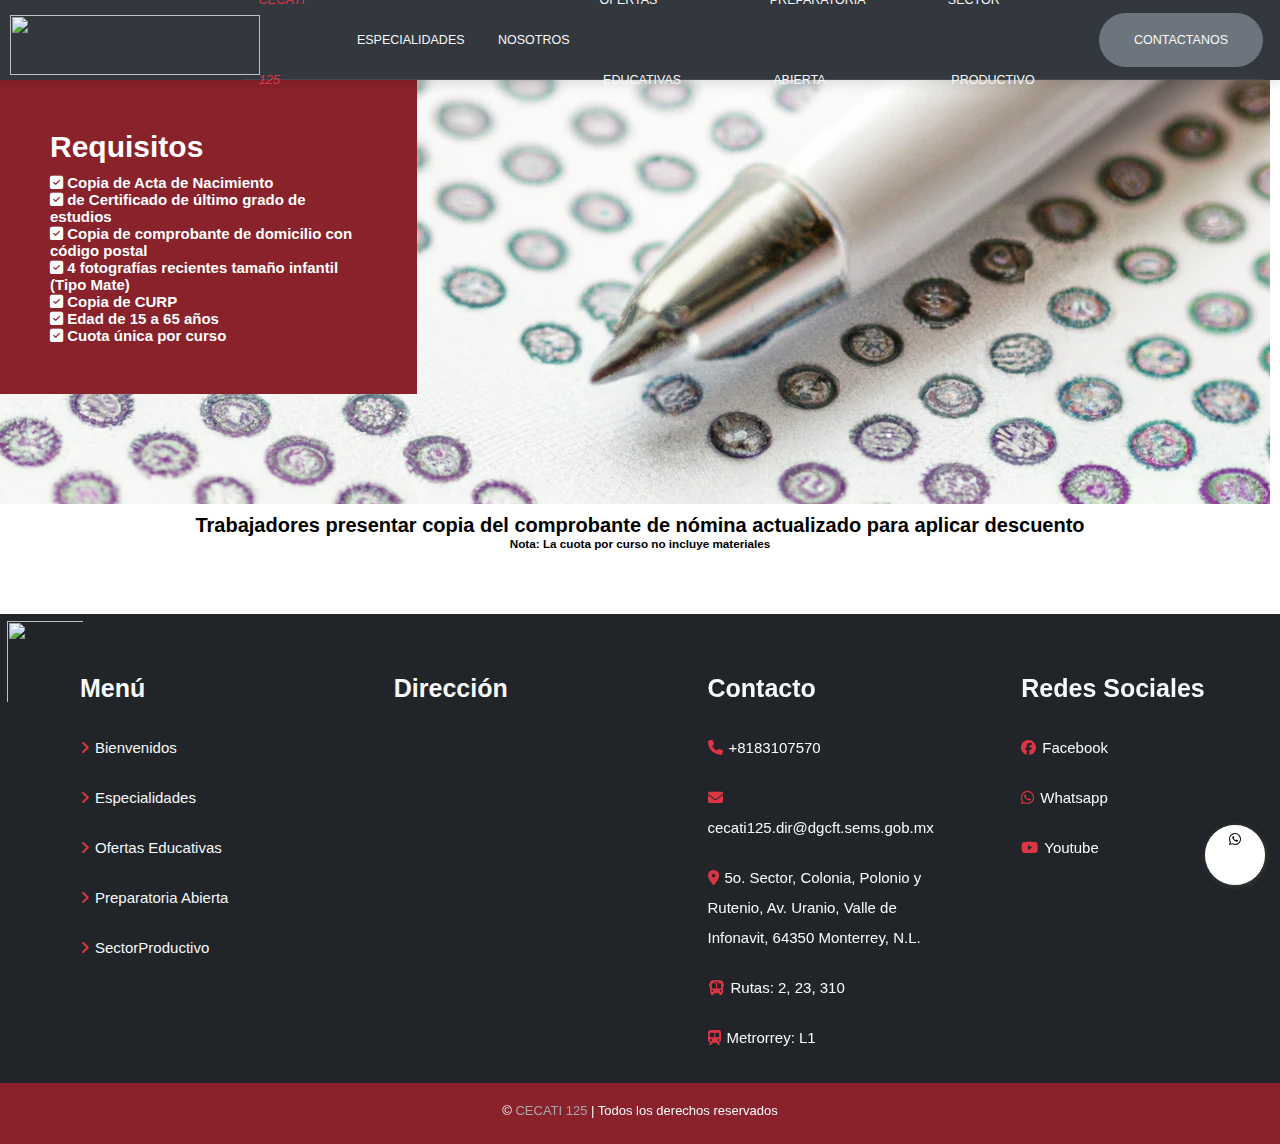
==== Archivos/Componentes/requisitos.html @ 7342c49c "Merge branch 'master' of https://github.com/GaelAlguiar/Cecati125" ====
<!DOCTYPE html>
<html lang="en">
<head>
    <meta charset="UTF-8">
    <meta http-equiv="X-UA-Compatible" content="IE=edge">
    <meta name="viewport" content="width=device-width, initial-scale=1.0">
    <title>Cecati no.125</title>
    <link href="https://maxcdn.bootstrapcdn.com/font-awesome/4.5.0/css/font-awesome.min.css" rel="stylesheet">
    <link href="https://unpkg.com/ionicons@4.5.10-0/dist/css/ionicons.min.css" rel="stylesheet">
    <!-- boostrap -->
    <!-- <link href="https://cdn.jsdelivr.net/npm/bootstrap@5.3.0-alpha3/dist/css/bootstrap.min.css" rel="stylesheet" integrity="sha384-KK94CHFLLe+nY2dmCWGMq91rCGa5gtU4mk92HdvYe+M/SXH301p5ILy+dN9+nJOZ" crossorigin="anonymous"> -->
    <!--  -->
    <link rel="stylesheet" href="https://cdnjs.cloudflare.com/ajax/libs/font-awesome/6.1.1/css/all.min.css">
    <link href="Css/whats.css" rel="stylesheet">
    <link href="https://maxcdn.bootstrapcdn.com/font-awesome/4.5.0/css/font-awesome.min.css" rel="stylesheet">
    <link href="Css/whats2.css" rel="stylesheet">
    <link href="./Css/requisitos.css" rel="stylesheet">
    <link rel="stylesheet" href="Css/styles-sector-productivo.css">
    <script src="https://kit.fontawesome.com/41cd0ceacd.js" crossorigin="anonymous"></script>
</head>
<body>
    <!-- HEADER -->

    <div class="nav-bottom">
        <link href="https://fonts.googleapis.com/icon?family=Material+Icons" rel="stylesheet">
        <div class="popup-whatsapp fadeIn">
            <div class="content-whatsapp -top"><button type="button" class="closePopup">
                    <i class="material-icons icon-font-color">close</i>
                </button>
                <p> <img src="../Componentes/imagenes/cecati-logo.png" width="45"> Hola, ¿en que podemos ayudarte? </p>

            </div>
            <div class="content-whatsapp -bottom">
                <input class="whats-input" id="whats-in" type="text" Placeholder="Enviar mensaje..." />

                <button class="send-msPopup" id="send-btn" type="button">
                    <i class="material-icons icon-font-color--black">send</i>
                </button>

            </div>
        </div>
        <button type="button" id="whats-openPopup" class="whatsapp-button">
            <div class="float">
                <i class="fa fa-whatsapp my-float"></i>
            </div>
        </button>
        <div class="circle-anime"></div>
    </div>
    
    <header>

        <div class="logo">
            <img src="../Componentes/imagenes/sep-logo.png" alt="">
        </div>

        <div class="container">

            <nav>

                <div class="icons">
                    <i class="icon ion-md-menu"></i>
                    <i class="icon ion-md-close"></i>
                </div>

                <ul class="nav-list">
                    <li>
                        <i><a href="index.html">CECATI 125</a></i>
                    </li>
                    <li>
                        <a href="#">ESPECIALIDADES&nbsp
                            <i class="icon ion-md-arrow-dropdown"></i>
                        </a>
                        <ul class="sub-menu">
                            <li>
                                <a href="#">Mantenimiento Industrial</a>
                            </li>
                            <li>
                                <a href="#">Mecánico Automotriz</a>
                            </li>
                            <li>
                                <a href="#">Mecátronica</a>
                            </li>
                            <li>
                                <a href="#">Atención Integral de&nbsp
                                    <i class="icon ion-md-arrow-dropdown"></i>
                                </a>
                                <ul class="sub-menu">
                                    <li>
                                        <a href="#">Personas Adultas Mayores</a>
                                    </li>
                                    <li>
                                        <a href="#">Personas con Discapacidad</a>
                                    </li>
                                    <li>
                                        <a href="#">Más...&nbsp
                                            <i class="icon ion-md-arrow-dropdown"></i>
                                        </a>
                                        <ul class="sub-menu">
                                            <li>
                                                <a href="#">Rehabilitación Física</a>
                                            </li>
                                            <li>
                                                <a href="#">Vendaje Funcional</a>
                                            </li>
                                        </ul>
                                    </li>
                                </ul>
                            </li>
                            <li>
                                <a href="#">Electrónica</a>
                            </li>
                            <li>
                                <a href="#">Informática</a>
                            </li>
                            <li>
                                <a href="#">Mantenimiento a Equipos y Sistemas de Computo</a>
                            </li>
                            <li>
                                <a href="#">Asistente Ejecutiva</a>
                            </li>
                            <li>
                                <a href="#">Estilismo y Diseño de Imagen</a>
                            </li>
                            <li>
                                <a href="#">Confección Industrial de Ropa</a>
                            </li>
                        </ul>
                    </li>
                    <li>
                        <a href="#">NOSOTROS</a>
                    </li>
                    <li>
                        <a href="#">OFERTAS &nbspEDUCATIVAS&nbsp
                            <i class="icon ion-md-arrow-dropdown"></i>
                        </a>
                        <ul class="sub-menu">
                            <li>
                                <a href="#">1</a>
                            </li>
                            <li>
                                <a href="#">2</a>
                            </li>
                            <li>
                                <a href="#">3</a>
                            </li>
                            <li>
                                <a href="#">4</a>
                            </li>
                            <li>
                                <a href="#">5</a>
                            </li>
                            <li>
                                <a href="#">6</a>
                            </li>
                            <li>
                                <a href="#">7</a>
                            </li>
                        </ul>
                    </li>
                    <li>
                        <a href="#">PREPARATORIA &nbspABIERTA</a>
                    </li>
                    <li>
                        <a href="#">SECTOR &nbspPRODUCTIVO</a>
                    </li>
                    <li class="move-right btn">
                        <a href="#">CONTACTANOS</a>
                    </li>
                </ul>
            </nav>
        </div>
    </header>
    <!-- FIN DEL HEADER -->

    <!-- SECTION REQUISITOS -->

    <div class="wrapper">
        <div class="fondo">Two</div>
        <div class="one">
            <h1 style="margin-bottom: 10px;">Requisitos</h1>
            <ul>
                <li><i class="fa-solid fa-square-check" style="color: #ffffff;">
                </i><b>
                    Copia de Acta de Nacimiento
                </b></li>
                <li><i class="fa-solid fa-square-check" style="color: #ffffff;">
                </i><b>
                    de Certificado de último grado de estudios
                </b> </li>
                <li><i class="fa-solid fa-square-check" style="color: #ffffff;">
                </i><b>
                    Copia de comprobante de domicilio con código postal
                </b></li>
                <li><i class="fa-solid fa-square-check" style="color: #ffffff;">
                </i><b>
                    4 fotografías recientes tamaño infantil (Tipo Mate)
                </b></li>
                <li><i class="fa-solid fa-square-check" style="color: #ffffff;">
                </i><b>
                    Copia de CURP</b></li>
                <li><i class="fa-solid fa-square-check" style="color: #ffffff;">
                </i><b>
                    Edad de 15 a 65 años
                </b></li>
                <li><i class="fa-solid fa-square-check" style="color: #ffffff;">
                </i><b>
                    Cuota única por curso</b></li>
                
            </ul>


        </div>
        
        <div class="five">
            <h1>Trabajadores presentar copia del comprobante de nómina actualizado para aplicar descuento</h1>

            <h3>Nota: La cuota por curso no incluye materiales</h3>
        </div>
        
      </div>






    <!-- FOOTER -->
    <footer>

        <div class="logo-cecati">
            <img src="../Componentes/imagenes/cecati-logo.png" alt="">
        </div>

        <section class="box-container">

            <div class="box">

                <h3>Menú</h3>
                <a href="#"><i class="fas fa-angle-right"></i>Bienvenidos</a>
                <div class="dropdown">
                    <a href="#"><i class="fas fa-angle-right"></i>Especialidades&nbsp&nbsp<i
                            class="icon ion-md-arrow-dropdown"></i></a>
                    <div class="menu">
                        <ul>
                            <li><a href="#">Mantenimiento Industrial</a></li>
                            <li><a href="#">Mecánico Automotriz</a></li>
                            <li><a href="#">Mecátronica</a></li>
                            <li><a href="#">Atención Integral a Personas Adultas Mayores</a></li>
                            <li><a href="#">Atención Integral a Personas con Discapacidad</a></li>
                            <li><a href="#">Rehabilitación Física</a></li>
                            <li><a href="#">Vendaje Funcional</a></li>
                            <li><a href="#">Electrónica</a></li>
                            <li><a href="#">Informática</a></li>
                            <li><a href="#">Mantenimiento a Equipos y Sistemas de Computo</a></li>
                            <li><a href="#">Asistente Ejecutiva</a></li>
                            <li><a href="#">Estilismo y Diseño de Imagen</a></li>
                            <li><a href="#">Confección Industrial de Ropa</a></li>
                        </ul>
                    </div>
                </div>
                <div class="dropdown">
                    <a href="#"><i class="fas fa-angle-right"></i>Ofertas Educativas&nbsp&nbsp<i
                            class="icon ion-md-arrow-dropdown"></i></a>
                    <div class="menu">
                        <ul>
                            <li><a href="#">1</a></li>
                            <li><a href="#">2</a></li>
                            <li><a href="#">3</a></li>
                            <li><a href="#">4</a></li>
                            <li><a href="#">5</a></li>
                            <li><a href="#">6</a></li>
                            <li><a href="#">7</a></li>
                        </ul>
                    </div>
                </div>
                <a href="#"><i class="fas fa-angle-right"></i>Preparatoria Abierta</a>
                <a href="#"><i class="fas fa-angle-right"></i>SectorProductivo</a>
            </div>

            <div class="box">
                <h3>Dirección</h3>
                <iframe
                    src="https://www.google.com/maps/embed?pb=!1m18!1m12!1m3!1d3594.2385517071616!2d-100.38973808550467!3d25.729623616208254!2m3!1f0!2f0!3f0!3m2!1i1024!2i768!4f13.1!3m3!1m2!1s0x866296e5264ab517%3A0xab75a0b1ca2ce949!2sCECATI%20125%20DGCFT!5e0!3m2!1ses!2smx!4v1680810727505!5m2!1ses!2smx"
                    width="300" height="200" style="border:0;" allowfullscreen="" loading="lazy"
                    referrerpolicy="no-referrer-when-downgrade"></iframe>
            </div>

            <div class="box">
                <h3>Contacto</h3>
                <a href="#"><i class="fas fa-phone"></i>+8183107570</i></a>
                <a href="#"><i class="fas fa-envelope"></i>cecati125.dir@dgcft.sems.gob.mx</a>
                <a
                    href="https://www.google.com.mx/maps/place/CECATI+125+DGCFT/@25.7296236,-100.3897381,17z/data=!3m1!4b1!4m6!3m5!1s0x866296e5264ab517:0xab75a0b1ca2ce949!8m2!3d25.7296188!4d-100.3875494!16s%2Fg%2F1ts1n1j3"><i
                        class="fas fa-map-marker-alt"></i>5o. Sector, Colonia, Polonio y Rutenio, Av. Uranio, Valle de
                    Infonavit, 64350 Monterrey, N.L.</a>
                <a href="#"><i class="fas fa-bus"></i>Rutas: 2, 23, 310</a>
                <a href="#"><i class="fas fa-train-subway"></i>Metrorrey: L1</a>
            </div>

            <div class="box">
                <h3>Redes Sociales</h3>

                <a href="https://www.facebook.com/cecati125mty/" target="_blank"><i class="fab fa-facebook"></i>Facebook</a>
                <a href="https://api.whatsapp.com/send?phone=8116867912&text=Hola, Nececito mas informacion!"><i class="fab fa-whatsapp" target="_blank"></i>Whatsapp</a>
                <a href="https://www.youtube.com/@caedcecati1256/videos" target="_blank"><i class="fab fa-youtube"></i>Youtube</a>
            </div>

        </section>

        <div class="credit"> &copy; <span>CECATI 125</span> | Todos los derechos reservados</div>

    </footer>
    <!-- FIN DEL FOOTER -->
    
    <script src="https://cdn.jsdelivr.net/npm/bootstrap@5.3.0-alpha3/dist/js/bootstrap.bundle.min.js" integrity="sha384-ENjdO4Dr2bkBIFxQpeoTz1HIcje39Wm4jDKdf19U8gI4ddQ3GYNS7NTKfAdVQSZe" crossorigin="anonymous"></script>
    <script src="Js/scripts.js"></script>
    <script src="Js/whats.js"></script>
</body>
</html>
---- Archivos/Componentes/Css/whats2.css ----
@import url('https://fonts.googleapis.com/css2?family=Roboto:wght@700&display=swap');
@import url('https://fonts.googleapis.com/css2?family=DM+Sans:ital,wght@1,700&family=Roboto+Condensed:wght@700&display=swap');

@keyframes pulse {
  0% {
    transform: scale(1.2, 1.2);
  }

  50% {
    opacity: 0.3;
  }

  100% {
    transform: scale(1.45);
    opacity: 0;
  }
}

.nav-bottom img{
  display: inline-block;
  align-items: flex-start;
}

.pulse {
  -webkit-animation-name: pulse;
  animation-name: pulse;
}

.nav-bottom {
  display: flex;
  flex-direction: row;
  justify-content: flex-end;
  align-content: flex-end;
  width: auto;
  height: auto;
  position: fixed;
  z-index: 8;
  bottom: 0px;
  right: 0px;
  padding: 5px;
  margin: 0px;
}

@media (max-width: 360px) {
  .nav-bottom {
    width: 320px;
  }
}

.whatsapp-button {
  display: flex;
  justify-content: center;
  align-content: center;
  width: 60px;
  height: 60px;
  z-index: 8;
  transition: .3s;
  margin: 10px;
  padding: 7px;
  border: none;
  outline: none;
  cursor: pointer;
  border-radius: 50%;
  background-color: white;
  -webkit-box-shadow: 1px 1px 6px 0px rgba(68, 68, 68, 0.705);
  -moz-box-shadow: 1px 1px 6px 0px rgba(68, 68, 68, 0.705);
  box-shadow: 1px 1px 6px 0px rgba(68, 68, 68, 0.705);
}

.circle-anime {
  display: flex;
  position: absolute;
  justify-content: center;
  align-content: center;
  width: 60px;
  height: 60px;
  top: 15px;
  right: 15px;
  border-radius: 50%;
  transition: .3s;
  background-color: #77bb4a;
  animation: pulse 1.2s 3s ease 7;
}

.popup-whatsapp {
  display: none;
  position: absolute;
  flex-direction: column;
  justify-content: flex-start;
  align-items: flex-start;
  width: auto;
  height: auto;
  padding: 8px;
  bottom: 85px;
  right: 6px;
  transition: .5s;
  border-radius: 10px;
  background-color: white;
  -webkit-box-shadow: 2px 1px 6px 0px rgba(68, 68, 68, 0.705);
  -moz-box-shadow: 2px 1px 6px 0px rgba(68, 68, 68, 0.705);
  box-shadow: 2px 1px 6px 0px rgba(68, 68, 68, 0.705);
  animation: slideInRight .6s 0.0s both;
}

.popup-whatsapp>div {
  margin: 5px;
}

@media (max-width: 680px) {
  .popup-whatsapp p {
    font-size: 0.9em;
  }
}

.popup-whatsapp>.content-whatsapp.-top {
  display: flex;
  flex-direction: column;
}

.popup-whatsapp>.content-whatsapp.-top p {
  color: #5d5d5d;
  font-weight: 500;
  font-family: 'DM Sans', sans-serif;
  font-size: 1.5rem;
  padding-bottom: .5rem;
}

.popup-whatsapp>.content-whatsapp.-bottom {
  display: flex;
  flex-direction: row;
}

.closePopup {
  display: flex;
  justify-content: center;
  align-items: center;
  width: 28px;
  height: 28px;
  margin: 0px 0px 15px 0px;
  border-radius: 50%;
  border: none;
  outline: none;
  cursor: pointer;
  background-color: #4cc370;
  -webkit-box-shadow: 1px 1px 2px 0px rgba(68, 68, 68, 0.705);
  -moz-box-shadow: 1px 1px 2px 0px rgba(68, 68, 68, 0.705);
  box-shadow: 1px 1px 2px 0px rgba(68, 68, 68, 0.705);
}

.closePopup:hover {
  background-color: #32824a;
  transition: .3s;
}

.send-msPopup {
  display: flex;
  justify-content: center;
  align-items: center;
  width: 40px;
  height: 40px;
  border-radius: 50%;
  background-color: #f2f2f2;
  margin: 0px 0px 0px 5px;
  border: none;
  outline: none;
  cursor: pointer;
  -webkit-box-shadow: 1px 1px 2px 0px rgba(68, 68, 68, 0.705);
  -moz-box-shadow: 1px 1px 2px 0px rgba(68, 68, 68, 0.705);
  box-shadow: 1px 1px 2px 0px rgba(68, 68, 68, 0.705);
  margin-bottom: 1rem;
}

.send-msPopup:hover {
  background-color: #e3e3e3;
  transition: .3s;
}

.is-active-whatsapp-popup {
  display: flex;
  animation: slideInRight .6s 0.0s both;
  background-color: #fafafa;
}

input.whats-input[type=text] {
  width: 250px;
  height: 40px;
  box-sizing: border-box;
  border: 0px solid #ffffff;
  border-radius: 20px;
  font-size: 1.5rem;
  background-color: #ffffff;
  padding: 0px 0px 0px 10px;
  -webkit-transition: width 0.3s ease-in-out;
  transition: width 0.3s ease-in-out;
  outline: none;
  transition: .3s;
}

@media (max-width: 420px) {
  input.whats-input[type=text] {
    width: 225px;
  }
}

input.whats-input::placeholder {
  color: rgba(116, 116, 116, 0.705);
  opacity: 1;
}

input.whats-input[type=text]:focus {
  background-color: #e2e2e2;
  -webkit-transition: width 0.3s ease-in-out;
  transition: width 0.3s ease-in-out;
  transition: .3s;
}

.icon-whatsapp-small {
  width: 24px;
  height: 24px;
}

.icon-whatsapp {
  width: 45px;
  height: 45px;
}

.icon-font-color {
  color: #ffffff;
}

.icon-font-color--black {
  color: #333333;
}
---- Archivos/Componentes/Css/requisitos.css ----
.wrapper {
    display: grid;
    grid-template-columns: repeat(3, 1fr);
    grid-gap: 10px;
    grid-auto-rows: minmax(100px, auto);
    
  }


  .one {
    grid-column: 1 / 2;
    grid-row: 3 / 1;
    background-color: #8a222c;
    
    color: white;
    font-size: 15px;
    padding: 50px;
  }


  .fondo {
    grid-column: 1 / 4;
    grid-row: 1 / 4;
    background-color: rgb(220, 215, 250);
    background-image: url(../imagenes/requisitos-img.png);
    
    
  }

  
  .five {
    grid-column: 1 / 5;
    grid-row: 4;
    text-align: center;
  }
---- Archivos/Componentes/Css/styles-sector-productivo.css ----
@import url('https://fonts.googleapis.com/css2?family=Roboto:ital,wght@1,900&display=swap');
@import url('https://fonts.googleapis.com/css2?family=Roboto+Condensed:wght@700&display=swap');
@import url('https://fonts.googleapis.com/css2?family=DM+Sans:ital,wght@1,700&family=Roboto+Condensed:wght@700&display=swap');

:root {
    --bs-fred: #8a222c;
    --bs-blue: #0d6efd;
    --bs-indigo: #6610f2;
    --bs-purple: #6f42c1;
    --bs-pink: #d63384;
    --bs-red: #dc3545;
    --bs-orange: #fd7e14;
    --bs-yellow: #ffc107;
    --bs-green: #198754;
    --bs-teal: #20c997;
    --bs-cyan: #0dcaf0;
    --bs-white: #fff;
    --bs-gray: #6c757d;
    --bs-light-gray: #a7a8a9;
    --bs-gray-dark: #32383e;
    --bs-primary: #0d6efd;
    --bs-secondary: #6c757d;
    --bs-success: #198754;
    --bs-info: #0dcaf0;
    --bs-warning: #ffc107;
    --bs-danger: #dc3545;
    --bs-light: #f8f9fa;
    --bs-dark: #212529;
    --box-shadow: 0 .5rem 1rem rgba(0, 0, 0, 0.1);
    --border-header: .3rem solid var(--bs-gray-dark);
}

*,
*::before,
*::after {
    margin: 0;
    padding: 0;
    box-sizing: border-box;
}

html {
    font-family: 'Helvetica Neue', sans-serif;
    font-size: 10px;
    scroll-behavior: smooth;
}

body {
    overflow-x: hidden;
}

a {
    text-decoration: none;
}

ul {
    list-style: none;
}

header {
    display: flex;
    width: 100%;
    position: relative;
    top: 0;
    left: 0;
    background-color: var(--bs-gray-dark);
    box-shadow: var(--box-shadow);
    justify-content: space-between;
}


.logo img {
    height: 60px;
    width: 250px;
    margin-top: 1.5rem;
    margin-left: 1rem;
    margin-right: 1rem;
    margin-bottom: 1.5rem;
}

.icons {
    color: var(--bs-light);
    font-size: 4rem;
    position: absolute;
    top: 50%;
    right: 2rem;
    transform: translateY(-50%);
    cursor: pointer;
    z-index: 1500;
    display: none;
}

nav {
    display: flex;
    align-items: center;
    width: 100%;
    height: 8rem;
    border-bottom: 1px solid rgba(225, 225, 225, .1);
}


header img {
    height: 45px;
    width: 230px;
    margin-right: 100rem;
}

.logo {
    width: 5rem;
    height: 5rem;
    display: flex;
    border-radius: 100%;
    margin-right: 5rem;
}

.nav-list {
    display: flex;
    width: 100%;
    align-items: center;
}

.nav-list li {
    line-height: 8rem;
    position: relative;
}

.sub-menu li {
    line-height: 4rem;
}

.nav-list a {
    display: block;
    color: var(--bs-light);
    padding: 0 1.5rem;
    font-size: 1.25rem;
    transition: color 650ms;
}

.nav-list li i a {
    display: block;
    color: var(--bs-red);
    padding: 0 1.5rem;
    font-size: 1.3rem;
    text-transform: uppercase;
    transition: color 650ms;
    text-decoration: none;
}

.nav-list a:hover {
    color: var(--bs-red);
}

.btn {
    padding: 2rem;
    display: inline-block;
    background-color: var(--bs-gray);
    border: 2px solid var(bs-gray);
    border-radius: 5rem;
    transition: background-color 650ms;
}

.btn:hover {
    color: var(--bs-light);
    background-color: rgba(0, 0, 0, 0.60);
}

.sub-menu {
    width: 31rem;
    display: block;
    position: absolute;
    border-top: 3px solid var(--bs-fred);
    box-shadow: var(--box-shadow);
    background-color: var(--bs-dark);
    z-index: 100;
    top: 10rem;
    opacity: 0;
    visibility: hidden;
    transition: all 650ms ease;
}

.sub-menu::before {
    content: "";
    position: absolute;
    top: -2.5rem;
    left: 3rem;
    border: 1.2rem solid transparent;
    border-bottom-color: var(--bs-fred);
}

.sub-menu .sub-menu::before {
    top: .9rem;
    left: -2.5rem;
    border: 1.2rem solid transparent;
    border-right-color: var(--bs-fred);
}

.sub-menu .sub-menu {
    margin-left: .1rem;
    border-top: none;
    border-left: 3px solid var(--bs-fred);
    top: 0;
    left: 100%;
}

.nav-list li:hover>.sub-menu {
    top: 8rem;
    opacity: 1;
    visibility: visible;
}

.sub-menu li:hover>.sub-menu {
    left: 100%;
    top: 0;
}

li.move-right {
    margin: auto 0 auto auto;
    line-height: initial;
}






.titulo-contenedor {
    position: absolute;
    top: 0;
    left: 0;
    width: 40%;
    height: 90%;
    display: flex;
    flex-direction: column;
    align-items: flex-start;
    justify-content: flex-start;
    padding: 80px;
    box-sizing: border-box;
}

.titulo {
    margin: 60px 0 0;
    color: var(--bs-light);
    font-size: 2.9rem;
    text-align: left;
    text-transform: uppercase;
}

.boton {
    padding: 7px 20px;
    background-color: var(--bs-red);
    color: var(--bs-light);
    border: none;
    border-radius: .2rem;
    box-shadow: var(--box-shadow);
    border: 1.5px solid var(--bs-fred);
    font-size: 1.3rem;
    cursor: pointer;
    margin-top: 30px;
    align-self: flex-start;
    text-transform: uppercase;
    font-family: 'Roboto';
}

.boton:hover {
    background-color: var(--bs-fred);
}



header .container {
    width: 82%;
    max-width: 120rem;
    margin: 0 auto;
    margin-right: .2rem;
    padding: 0 1.5rem;
}



footer {
    background-color: var(--bs-dark);
    box-shadow: var(--box-shadow);
    font-family: 'Helvetica Neue', sans-serif;
}

footer .box-container {
    display: grid;
    grid-template-columns: repeat(auto-fit, minmax(27rem, 1fr));
    gap: 1.5rem;
    align-items: flex-start;
    padding: 2rem;
}

.logo-cecati {
    width: 4rem;
    height: 4rem;
    display: flex;
}

.logo-cecati img {
    height: 95px;
    width: 90px;
    padding: .7rem;
}

footer .box-container .box h3 {
    font-size: 2.5rem;
    color: var(--bs-light);
    text-transform: capitalize;
    margin-bottom: 2rem;
    margin-left: 6rem;
}

footer .box-container .box a {
    display: block;
    padding: 1rem 0;
    color: var(--bs-light);
    font-size: 1.5rem;
    line-height: 3rem;
    margin-left: 6rem;
}

footer .box-container .box a i {
    padding-right: .6rem;
    transition: .2s linear;
    color: var(--bs-red);
}

footer .box-container .box a:hover i {
    padding-right: 1.4rem;
}

footer .credit {
    padding: 2rem;
    text-align: center;
    background-color: var(--bs-fred);
    color: var(--bs-light);
    font-size: 1.3rem;
    padding-bottom: 2.63rem;
}

footer .credit span {
    color: var(--bs-light-gray);
}

.dropdown {
    position: relative;
    transition: 1s linear;
}

.dropdown>a {
    color: var(--bs-dark);
    text-decoration: none;
}

.dropdown .menu {
    display: none;
    background-color: var(--bs-dark);
    overflow: hidden;
    position: relative;
    width: 310px;
    margin-left: 1.5rem;
}

.dropdown .menu ul {
    padding: 0;
    margin: 0;
    list-style: none;
    text-align: left;
}

.dropdown .menu ul a {
    color: var(--bs-light);
    display: block;
    padding: .5rem;
    font-size: 1.080rem;
    text-decoration: none;

}

.dropdown .menu li a:hover {
    color: var(--bs-light);
    background-color: var(--bs-gray-dark);
    transition: .2s linear;
}

.dropdown:hover .menu {
    display: block;
}

/* Media Queries */

@media screen and (max-width: 1200px) {

    .contenedor{
        background-size: cover;
        height: 70vh;
        width: 200vh;
        position: relative;
        box-sizing: border-box;
    }

    .boton{
        padding: 5px 10px;
    }

    .nav-list {
        position: fixed;
        top: 0;
        left: 0;
        height: 100vh;
        display: none;
        flex-direction: column;
        align-items: initial;
        background-color: var(--bs-gray-dark);
        z-index: 1000;
    }

    .nav-list>li {
        line-height: 6rem;
    }

    .sub-menu {
        position: initial;
        border: 3px solid transparent;
        border-left-color: var(--bs-fred);
        margin-left: 1rem;
        max-height: 0;
    }

    .sub-menu::before {
        display: none;
    }

    .nav-list li:hover>.sub-menu {
        opacity: 1;
        visibility: visible;
        max-height: initial;
    }

    li.move-right {
        margin: 0 auto 0 0;
        line-height: initial;
    }

    .icons {
        display: block;
    }

    .ion-md-close {
        display: none;
    }

    nav.active .ion-md-close {
        display: block;
    }

    nav.active .ion-md-close:hover {
        color: var(--bs-fred);
    }

    nav.active .ion-md-menu {
        display: none;
    }

    .ion-md-menu:hover {
        color: var(--bs-gray);
    }

    nav.active .nav-list {
        display: flex;
    }

    footer {
        line-height: 3.5rem;
    }

    footer a {
        margin-bottom: 2rem;
    }

    footer iframe {
        margin-left: 6rem;
    }

}

.titulo-sector{
    text-align: center;
    font-family: 'Roboto';
    color: var(--bs-light);
    font-size: 6rem;
    background-repeat: no-repeat;
    background-attachment: local;
    background-position: center;
    background-size: cover;
    position: relative;
    height: 60vh;
    box-shadow: 1px 5px 15px #434343e2;
    background-image: linear-gradient(to bottom, rgba(255, 255, 255, 0.52), rgb(123, 2, 2)), url('../imagenes/automotriz.jpg');
    padding: 150px 0;
}

.titulo-servicios{
    text-align: center;
    font-size: 36px;
    padding: 50px 0 0;
}

/* SECTION SERVICIOS */
.servicios{
    padding: 5% 10% 2% 11%;
    display: flex;
    text-align: center;
}



.carta{
    margin : 0px ;
    height: 400px;
    width: 400px;
    padding: 15px;
}


.icono{
    font-size: 70px;
    margin-bottom: 25px;
    color: var(--bs-fred);
}

.titulo-servicio{
    font-size: 24px;
    margin-bottom: 25px;
}

.texto{
    text-align: justify;
    padding: 0 30px;
    font-size: 16px;
    line-height: 1.5;
}

@media screen and (max-width: 1200px) {

    .titulo-sector{
        height: 60vh;
        font-size: 6rem;
    }

    .servicios{
        flex-direction: column;
        align-items: center;
    }

    .titulo-sector{
        text-align: center;
        font-family: 'Roboto';
        color: var(--bs-light);
        font-size: 5rem;
        background-repeat: normal;
        background-attachment: local;
        background-position: left; 
        background-size: cover; 
        position: relative;
        height: 60vh;
        box-shadow: 1px 5px 15px #434343e2;
        background-image: linear-gradient(to bottom, rgba(255, 255, 255, 0.52), rgb(123, 2, 2)), url('../imagenes/automotriz.jpg');
        padding: 150px 0;
    }
}

/* FIN SECTION SERVICIOS */


/* SECTION OFRECEMOS */
.titulo-ofrecemos{
    text-align: center;
    font-size: 36px;
    padding: 50px 0 0;
    color: #fff;

    background-color: var(--bs-fred);
    box-shadow: 6px 8px 15px var(--bs-fred);
    width: 80%;
    height: 150px;
    margin: 10px auto 0;
    text-align: center;
    position: relative;
    top: 60px;
    z-index: 1;
}

.ofrecemos{
    background-color: #e9e9e9f7;
    text-align: center;
    padding: 7% 15%;

}

.ofrecemos img{
    width: 400px;
    height: 200px;
}

.carta-ofrecemos{
    display: flex;
    align-items: center;
    margin: 20px 0 ;
}

.ofrecemos .subtitulo-ofrecemos{
    text-align: left;
    font-size: 24px;
    margin-bottom: 20px;
}

.ofrecemos .columna .texto {
    margin: 0 40px 50px 0;
    padding: 0;
}



.ofrecemos .columna:last-child .subtitulo-ofrecemos{
    text-align: center;
    padding-left: 80px;
}

.subtitulo-ofrecemos span{
    color: var(--bs-danger);
}

.ofrecemos .columna:last-child .texto{
    text-align: justify;
    margin: 0;
    padding-left: 70px;
}
/* FIN SECTION OFRECEMOS */

/* SECTION EMPRESAS */

.titulo-empresas{
    text-align: center;
    margin: auto;
    font-size: 36px;
    padding: 50px 0 0;
    color: #fff;
    background-color: var(--bs-fred);
    box-shadow: 6px 8px 15px var(--bs-fred);
    width: 80%;
    height: 150px;
    position: relative;
    top: -60px;
}

.empresas{
    padding: 0% 10% 7%;
    text-align: center;

}

.empresas-img{
    width: 100%;
    margin: auto;
    display: grid;
    grid-template-columns: repeat(3,1fr);
    column-gap: 1rem;
    row-gap: 1rem;
}

.empresas img {
    background-color: #fff ;
    border-radius: 40px;
    padding: 10px;
    height: 150px ;
    width: 250px;  
    object-fit: scale-down;
    margin: auto;

}
/* RESPONSIVE DE LA PAGINA */

@media screen and (max-width: 1100px) {

    /* SECTION SERVICIOS */
    .titulo-sector{
        height: 60vh;
        font-size: 5rem;
    }

    .servicios{
        flex-direction: column;
        align-items: center;
    }

    .titulo-sector{
        text-align: center;
        font-family: 'Roboto';
        color: var(--bs-light);
        font-size: 6rem;
        background-repeat: normal;
        background-attachment: local;
        background-position: left; 
        background-size: cover; 
        position: relative;
        height: 60vh;
        box-shadow: 1px 5px 15px #434343e2;
        background-image: linear-gradient(to bottom, rgba(255, 255, 255, 0.52), rgb(123, 2, 2)), url('../imagenes/automotriz.jpg');
        padding: 150px 0;
    }
    /* FIN SECTION SERVICIOS */

    /* SECTION OFRECEMOS */
    .titulo-ofrecemos{
        width: 90%;
    }

    .carta-ofrecemos{
        flex-direction: column;
    }

    .ofrecemos .subtitulo-ofrecemos{
        text-align: center;
        margin-top: 30px;
        justify-content: center;
    }

    .ofrecemos .columna .texto{
        margin: 30px  0  ;
    }

    .ofrecemos img{
        width: 120%;
        object-fit: scale-down ;
    }
    /* FIN SECTION OFRECEMOS */

    /* SECTION EMPRESAS */
    .titulo-empresas{
        margin-top: 50px;
    }

    .empresas img{
        width: 180px;
        height: 90px;
    }
}

@media screen and (max-width: 600px) {
    .empresas img{
        width: 140px;
        height: 70px;
    }

}
/* SECTION IMAGENES DE EMPRESAS */
@media (max-width:520px){
    .empresas-img{
        grid-template-columns: repeat(2, 1fr);
    }
}

@media (min-width:520px){
    .empresas-img{
        grid-template-columns: repeat(2, 1fr);
    }
}
@media (min-width:728px){
    .empresas-img{
        grid-template-columns: repeat(3, 1fr);
    }
}
/* FIN SECTION IMAGENES DE EMPRESAS */
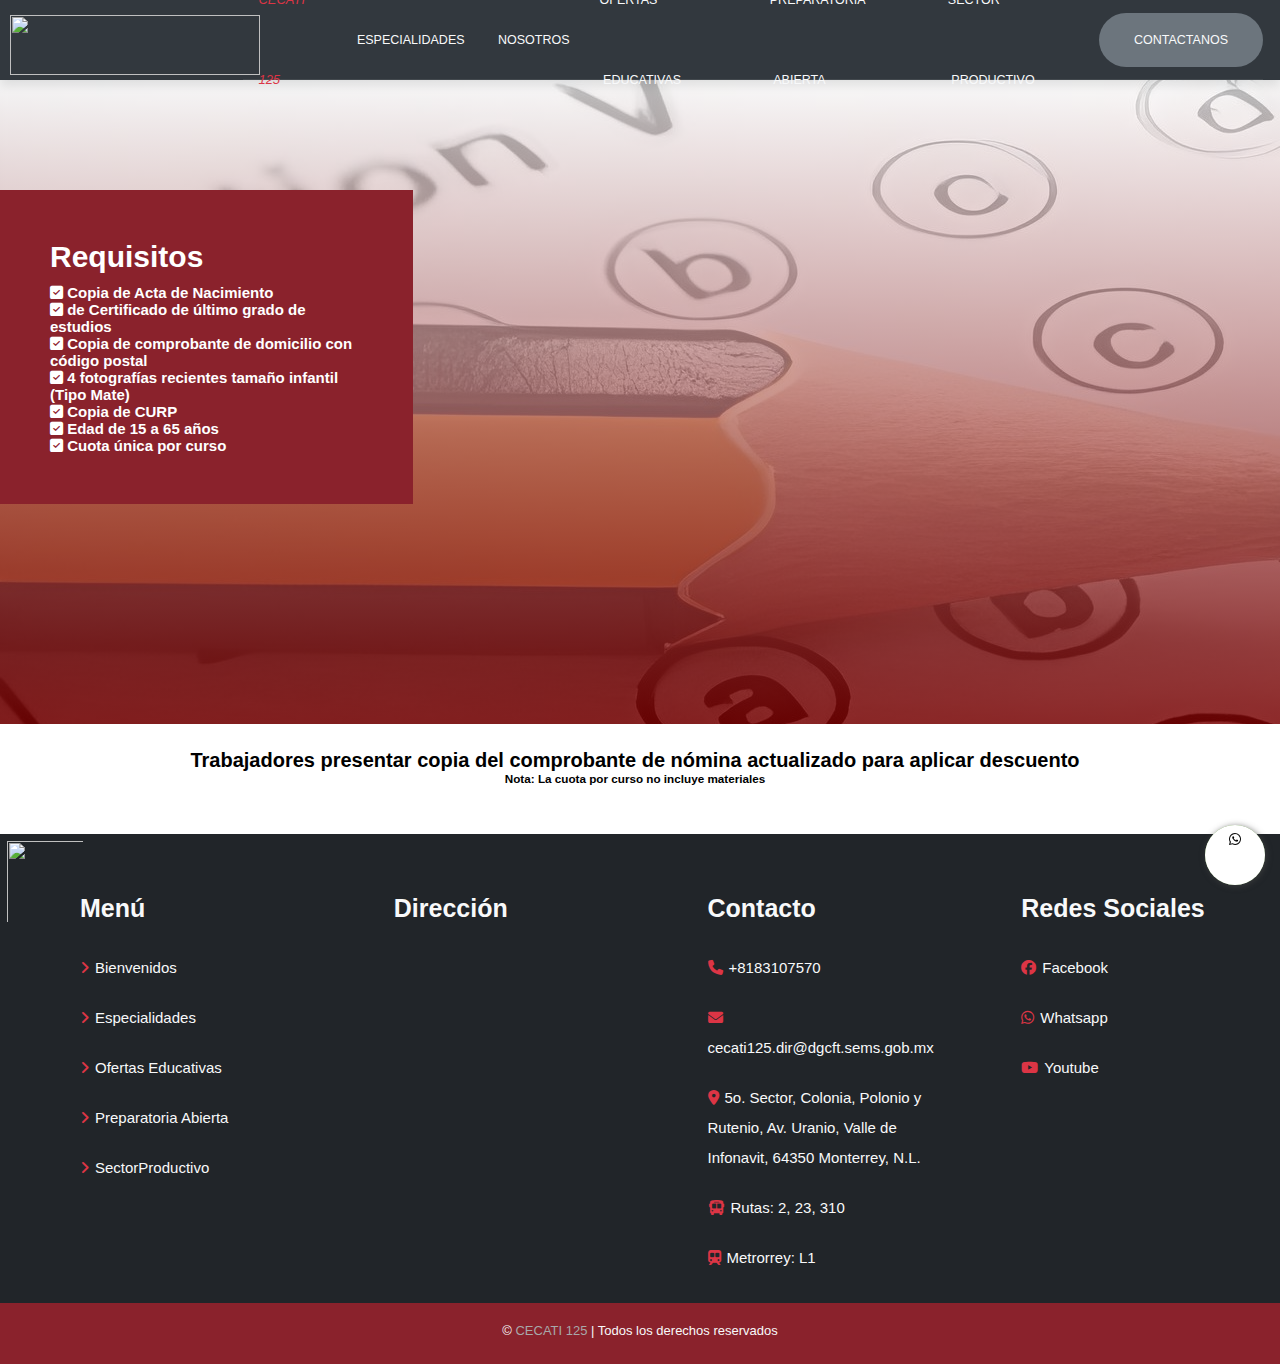
==== commit efddedcf: "cambios de img y requisitos" ====
--- a/Archivos/Componentes/requisitos.html
+++ b/Archivos/Componentes/requisitos.html
@@ -175,7 +175,7 @@
     <!-- SECTION REQUISITOS -->
 
     <div class="wrapper">
-        <div class="fondo">Two</div>
+        <div class="fondo"></div>
         <div class="one">
             <h1 style="margin-bottom: 10px;">Requisitos</h1>
             <ul>
@@ -204,7 +204,8 @@
                 </b></li>
                 <li><i class="fa-solid fa-square-check" style="color: #ffffff;">
                 </i><b>
-                    Cuota única por curso</b></li>
+                    Cuota única por curso
+                </b></li>
                 
             </ul>
 
--- a/Archivos/Componentes/Css/requisitos.css
+++ b/Archivos/Componentes/Css/requisitos.css
@@ -9,7 +9,7 @@
 
   .one {
     grid-column: 1 / 2;
-    grid-row: 3 / 1;
+    grid-row: 2 / 4;
     background-color: #8a222c;
     
     color: white;
@@ -19,18 +19,19 @@
 
 
   .fondo {
-    grid-column: 1 / 4;
-    grid-row: 1 / 4;
+    grid-column: 1 / 6;
+    grid-row: 1 / 6;
     background-color: rgb(220, 215, 250);
-    background-image: url(../imagenes/requisitos-img.png);
-    
+    background-image: linear-gradient(to bottom, rgba(255, 255, 255, 0.699), rgba(123, 2, 2, 0.822)), url(../imagenes/zyro-image.png);
     
   }
 
   
   .five {
     grid-column: 1 / 5;
-    grid-row: 4;
+    grid-row: 6 / 6;
     text-align: center;
+    background-color: white;
+    margin-top: 15px;
   }
  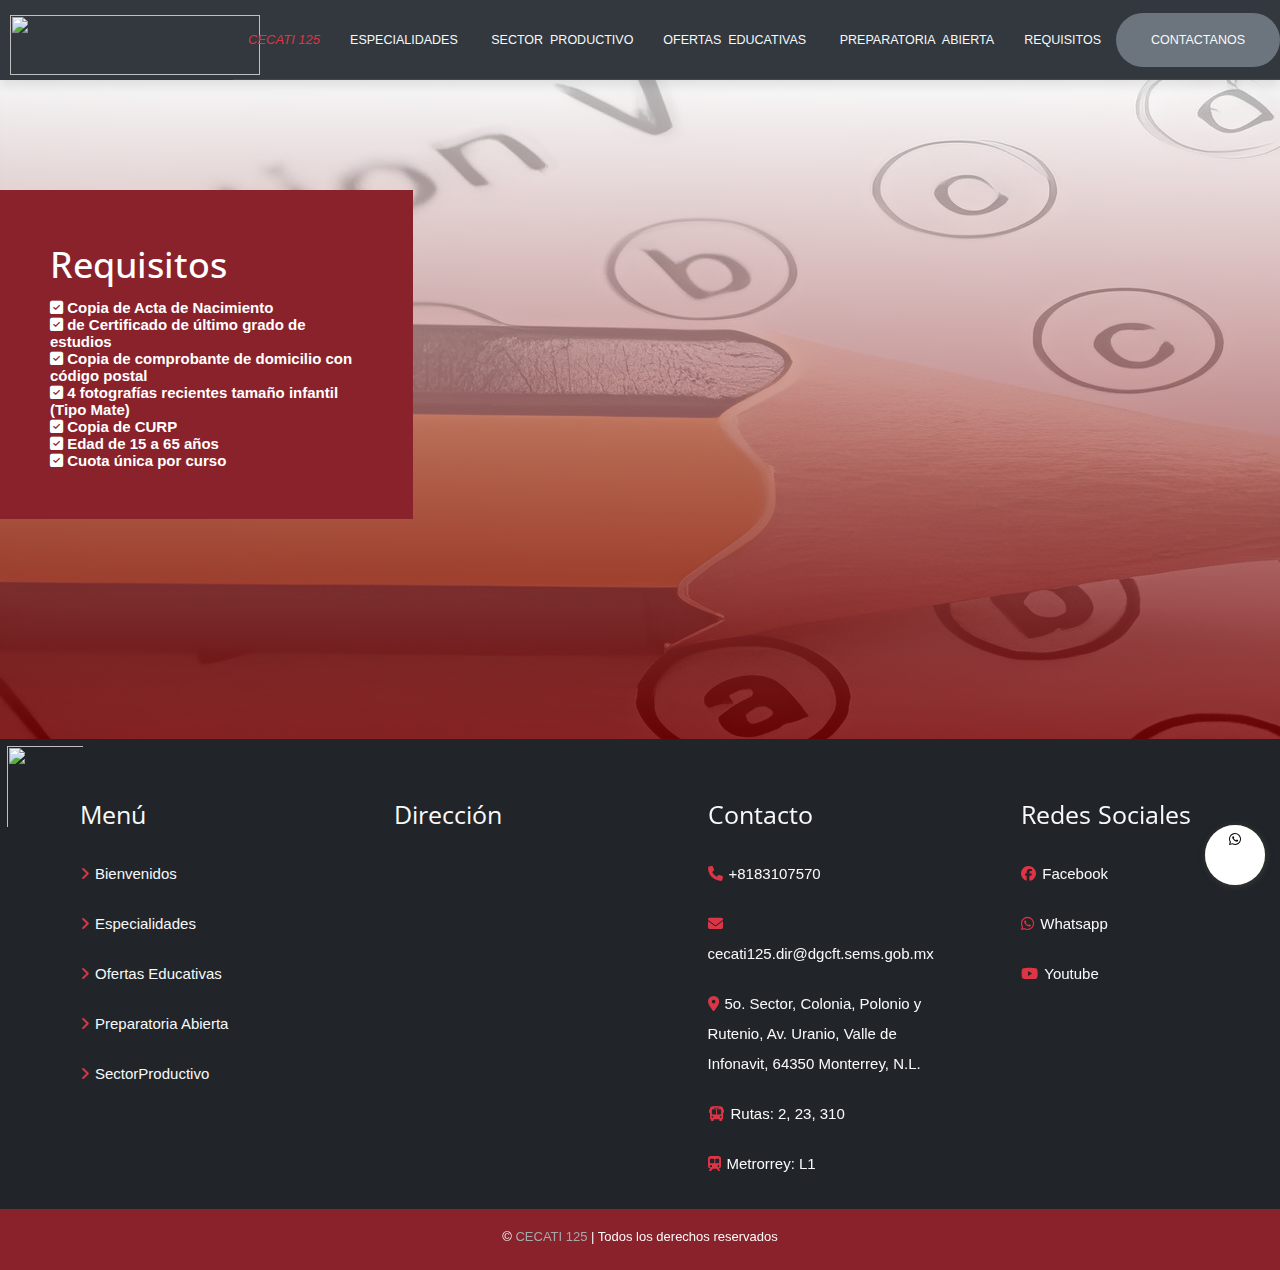
==== commit d76fd090: "Merge branch 'master' of https://github.com/GaelAlguiar/Cecati125" ====
--- a/Archivos/Componentes/requisitos.html
+++ b/Archivos/Componentes/requisitos.html
@@ -5,6 +5,7 @@
     <meta http-equiv="X-UA-Compatible" content="IE=edge">
     <meta name="viewport" content="width=device-width, initial-scale=1.0">
     <title>Cecati no.125</title>
+    <link rel="shortcut icon" href="imagenes/Favicon-cecati.png" type="image/x-icon">
     <link href="https://maxcdn.bootstrapcdn.com/font-awesome/4.5.0/css/font-awesome.min.css" rel="stylesheet">
     <link href="https://unpkg.com/ionicons@4.5.10-0/dist/css/ionicons.min.css" rel="stylesheet">
     <!-- boostrap -->
@@ -17,6 +18,8 @@
     <link href="./Css/requisitos.css" rel="stylesheet">
     <link rel="stylesheet" href="Css/styles-sector-productivo.css">
     <script src="https://kit.fontawesome.com/41cd0ceacd.js" crossorigin="anonymous"></script>
+    <link href="Css/styles.css" rel="stylesheet">
+    <link href="css/main.css" rel="stylesheet">
 </head>
 <body>
     <!-- HEADER -->
@@ -53,7 +56,7 @@
             <img src="../Componentes/imagenes/sep-logo.png" alt="">
         </div>
 
-        <div class="container">
+        <div class="container-principal">
 
             <nav>
 
@@ -72,7 +75,7 @@
                         </a>
                         <ul class="sub-menu">
                             <li>
-                                <a href="#">Mantenimiento Industrial</a>
+                                <a href="mantenimiento-indus.html">Mantenimiento al Sistema Eléctrico Automotriz</a>
                             </li>
                             <li>
                                 <a href="#">Mecánico Automotriz</a>
@@ -127,7 +130,7 @@
                         </ul>
                     </li>
                     <li>
-                        <a href="#">NOSOTROS</a>
+                        <a href="sector-productivo.html">SECTOR &nbspPRODUCTIVO</a>
                     </li>
                     <li>
                         <a href="#">OFERTAS &nbspEDUCATIVAS&nbsp
@@ -161,7 +164,7 @@
                         <a href="#">PREPARATORIA &nbspABIERTA</a>
                     </li>
                     <li>
-                        <a href="#">SECTOR &nbspPRODUCTIVO</a>
+                        <a href="requisitos.html">REQUISITOS</a>
                     </li>
                     <li class="move-right btn">
                         <a href="#">CONTACTANOS</a>
@@ -212,11 +215,7 @@
 
         </div>
         
-        <div class="five">
-            <h1>Trabajadores presentar copia del comprobante de nómina actualizado para aplicar descuento</h1>
-
-            <h3>Nota: La cuota por curso no incluye materiales</h3>
-        </div>
+        
         
       </div>
 
--- a/Archivos/Componentes/Css/styles.css
+++ b/Archivos/Componentes/Css/styles.css
@@ -0,0 +1,222 @@
+@import url(http://fonts.googleapis.com/css?family=Open+Sans:300italic,400italic,600italic,700italic,800italic,400,600,700,300,800);
+@import url('https://fonts.googleapis.com/css2?family=Roboto:ital,wght@1,900&display=swap');
+@import url('https://fonts.googleapis.com/css2?family=Roboto+Condensed:wght@700&display=swap');
+@import url('https://fonts.googleapis.com/css2?family=DM+Sans:ital,wght@1,700&family=Roboto+Condensed:wght@700&display=swap');
+
+h1,
+h2,
+h3,
+h4,
+h5,
+h6 {
+  font-weight: 500;
+  font-family: 'Open Sans', Arial, sans-serif;
+  color: #333;
+}
+
+h1 {
+  font-size: 36px;
+  color: #fff;
+}
+
+.t2{
+  font-size: 4rem;
+  font-family: 'DM Sans', sans-serif;
+}
+
+.t3{
+  font-size: 2.2rem;
+  font-family: 'Roboto', sans-serif;
+  color: #a7a8a9;
+}
+
+.t4{
+  font-size: 2.4rem;
+  color: #8a222c;
+  font-family: 'Roboto Condensed', sans-serif;
+  font-style: italic;
+}
+
+h2 {
+  font-size: 18px;
+  font-family: 'Roboto Condensed', sans-serif;
+}
+
+h3 {
+  font-size: 18px;
+  color: #595959;
+  font-weight: 400;
+  line-height: 30px;
+}
+
+h4 {
+  font-size: 16px;
+}
+
+a:hover,
+a:focus {
+  text-decoration: none;
+  outline: none;
+}
+
+.center {
+  text-align: center;
+  padding-bottom: 20px;
+}
+
+.scaleIn {
+  -webkit-animation-name: scaleIn;
+  animation-name: scaleIn;
+}
+
+.transparent-bg {
+  background-color: transparent !important;
+  margin-bottom: 0;
+}
+
+.get-started {
+  background: none repeat scroll 0 0 #F3F3F3;
+  box-shadow:  0 .5rem 1rem rgba(0, 0, 0, .7);
+  background-repeat: no-repeat;
+  background-size: cover;
+  padding: 10px;
+  padding-bottom: 10px;
+  position: relative;
+  margin-bottom: 20px;
+  margin-top: 60px;
+}
+
+.get-started .t2 {
+  padding-top: 30px;
+}
+
+.get-started .t3 {
+  padding-top: 10px;
+}
+
+.get-started .t4 {
+  padding-top: 18px
+}
+
+.request {
+  bottom: -18px;
+  left: 50%;
+  position: absolute;
+  margin-left: -110px;
+}
+
+.request :hover{
+  background-color: #da0101;
+}
+
+.request h4 {
+  position: absolute;
+  width: 143.8px;
+  position:relative;
+  font-family: 'DM Sans', sans-serif;
+}
+
+.request h4 a{
+  background:#7a0c0c;
+  color: #fff;
+  font-size: 14px;
+  font-weight: normal;
+  border-radius: 3px;
+  padding: 10px 15px;
+  font-family: 'DM Sans', sans-serif;
+}
+
+.get-started p{
+  padding: 30px 80px 30px ;
+  font-size: 1.5rem;
+  font-family: 'DM Sans', sans-serif;
+  font-style: italic;
+  text-align: justify;
+}
+
+
+@-webkit-keyframes scaleIn {
+  0% {
+    opacity: 0;
+    -webkit-transform: scale(0);
+    transform: scale(0);
+  }
+
+  100% {
+    opacity: 1;
+    -webkit-transform: scale(1);
+    transform: scale(1);
+  }
+}
+
+@keyframes scaleIn {
+  0% {
+    opacity: 0;
+    -webkit-transform: scale(0);
+    -ms-transform: scale(0);
+    transform: scale(0);
+  }
+
+  100% {
+    opacity: 1;
+    -webkit-transform: scale(1);
+    -ms-transform: scale(1);
+    transform: scale(1);
+  }
+}
+
+#feature {
+  background: #f2f2f2;
+  padding-bottom: 40px;
+}
+
+#feature.transparent-bg {
+  margin-top: -40px;
+
+}
+
+.features {
+  padding: 0;
+}
+
+.feature-wrap {
+  margin-bottom: 35px;
+  overflow: hidden;
+}
+
+.feature-wrap h2 {
+  margin-top: 10px;
+}
+
+.feature-wrap .pull-left {
+  margin-right: 25px;
+}
+
+.feature-wrap i {
+  font-size: 48px;
+  height: 110px;
+  width: 110px;
+  margin: 3px;
+  border-radius: 100%;
+  line-height: 110px;
+  text-align: center;
+  background: #ffffff;
+  color: #7a0c0c;
+  border: 3px solid #ffffff;
+  box-shadow: inset 0 0 0 5px #f2f2f2;
+  -webkit-box-shadow: inset 0 0 0 5px #f2f2f2;
+  -webkit-transition: 500ms;
+  -moz-transition: 500ms;
+  -o-transition: 500ms;
+  transition: 500ms;
+  float: left;
+  margin-right: 25px;
+}
+
+.feature-wrap i:hover {
+  background: #7a0c0c;
+  color: #fff;
+  box-shadow: inset 0 0 0 5px #7a0c0c;
+  -webkit-box-shadow: inset 0 0 0 5px #7a0c0c;
+  border: 3px solid #7a0c0c;
+}
